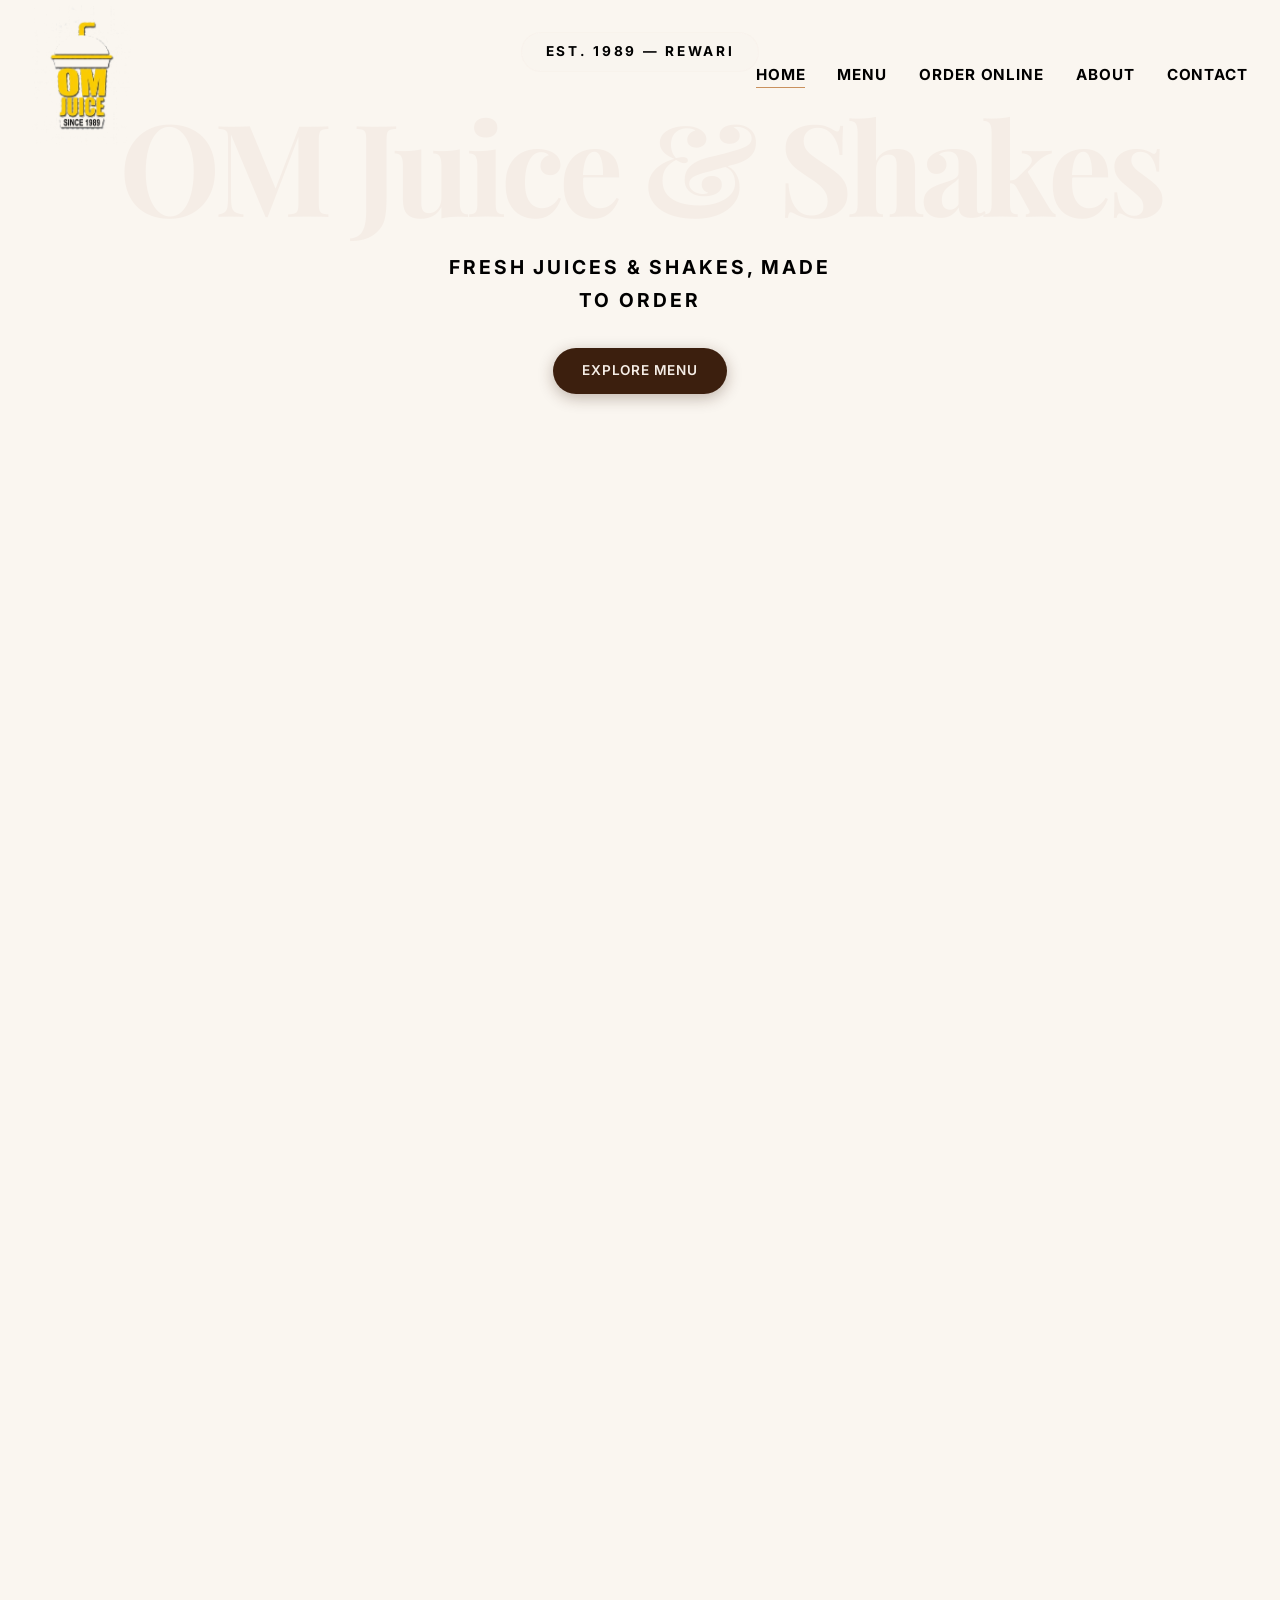
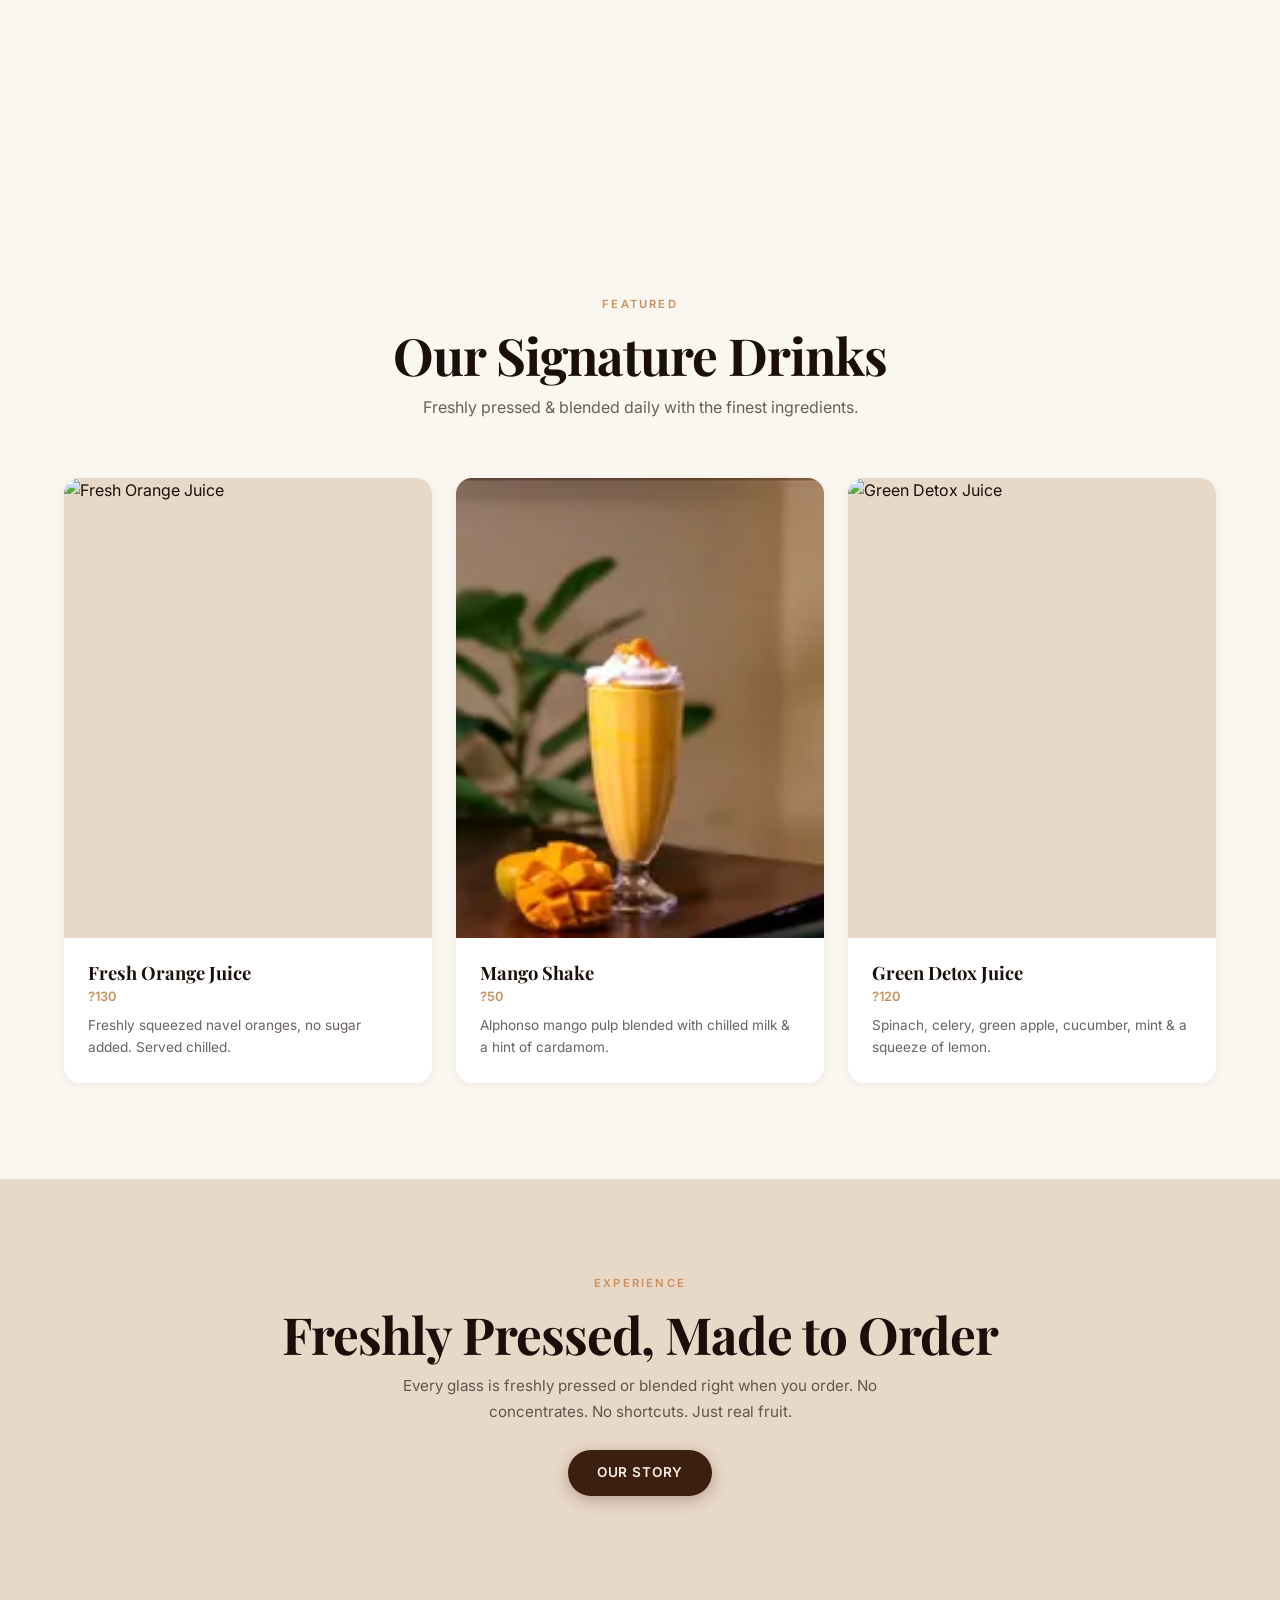
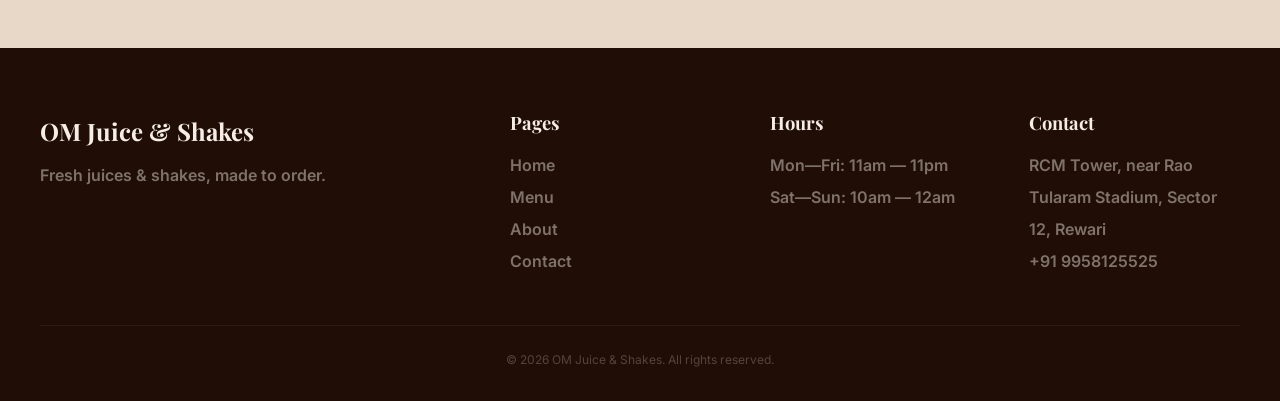
==== index.html @ 825cafa7 "Initial commit" ====
﻿<!DOCTYPE html>
<html lang="en">
<head>
<meta charset="UTF-8">
<meta name="viewport" content="width=device-width, initial-scale=1.0">
<title>OM Juice &amp; Shakes &mdash; Fresh Juices &amp; Shakes</title>
<meta name="description" content="Fresh juices &amp; shakes, made to order in Rewari, Haryana.">
<meta property="og:type" content="website">
<meta property="og:title" content="OM Juice &amp; Shakes &mdash; Fresh Juices &amp; Shakes">
<meta property="og:description" content="Fresh juices &amp; shakes, made to order in Rewari, Haryana.">
<meta property="og:url" content="https://www.omjuiceshakes.com/">
<meta property="og:image" content="https://www.omjuiceshakes.com/assets/images/logo.webp">
<meta name="twitter:card" content="summary_large_image">
<meta name="twitter:title" content="OM Juice &amp; Shakes &mdash; Fresh Juices &amp; Shakes">
<meta name="twitter:description" content="Fresh juices &amp; shakes, made to order in Rewari, Haryana.">
<meta name="twitter:image" content="https://www.omjuiceshakes.com/assets/images/logo.webp">
<link rel="canonical" href="https://www.omjuiceshakes.com/">
<link rel="icon" type="image/svg+xml" href="assets/images/favicon.svg">
<script type="application/ld+json">
{
  "@context": "https://schema.org",
  "@type": "Restaurant",
  "name": "OM Juice & Shakes",
  "image": "https://www.omjuiceshakes.com/assets/images/logo.webp",
  "url": "https://www.omjuiceshakes.com",
  "telephone": "+91-9958125525",
  "servesCuisine": ["Juice", "Shakes", "Pizza", "South Indian", "Chinese", "Fast Food"],
  "priceRange": "\u20B920 - \u20B9130",
  "address": {
    "@type": "PostalAddress",
    "streetAddress": "RCM Tower, near Rao Tularam Stadium, Sector 12",
    "addressLocality": "Rewari",
    "addressRegion": "Haryana",
    "postalCode": "",
    "addressCountry": "IN"
  },
  "openingHoursSpecification": [
    {
      "@type": "OpeningHoursSpecification",
      "dayOfWeek": ["Monday","Tuesday","Wednesday","Thursday","Friday"],
      "opens": "11:00",
      "closes": "23:00"
    },
    {
      "@type": "OpeningHoursSpecification",
      "dayOfWeek": ["Saturday","Sunday"],
      "opens": "10:00",
      "closes": "00:00"
    }
  ],
  "foundingDate": "1989",
  "location": {
    "@type": "Place",
    "geo": {
      "@type": "GeoCoordinates",
      "latitude": 28.1997302,
      "longitude": 76.6375046
    }
  }
}
</script>
<link rel="preconnect" href="https://fonts.googleapis.com">
<link href="https://fonts.googleapis.com/css2?family=Playfair+Display:wght@400;700;900&family=Inter:wght@300;400;500;600;700&display=swap" rel="stylesheet">
<link rel="stylesheet" href="css/style.css">

<script src="https://cdnjs.cloudflare.com/ajax/libs/gsap/3.12.5/gsap.min.js" defer></script>
<script src="https://cdnjs.cloudflare.com/ajax/libs/gsap/3.12.5/ScrollTrigger.min.js" defer></script>
<script src="js/main.js" defer></script>

</head>
<body>

<nav>
  <a href="index.html" class="nav-logo">
    <img src="assets/images/logo.webp" alt="OM Juice &amp; Shakes" class="nav-logo-img">
  </a>
  <button class="nav-toggle" aria-label="Menu"><span></span><span></span><span></span></button>
  <ul class="nav-links">
    <li><a href="index.html" class="active">Home</a></li>
    <li><a href="menu.html">Menu</a></li>
    <li class="nav-dropdown">
      <a href="#">Order Online</a>
      <div class="nav-dropdown-content">
        <a href="http://zoma.to/r/19800068" target="_blank" rel="noopener">Zomato</a>
      </div>
    </li>
    <li><a href="about.html">About</a></li>
    <li><a href="contact.html">Contact</a></li>
  </ul>
</nav>

<section class="hero" id="hero">
  <div class="hero-video-wrap">
    <video class="hero-video hero-video-a" autoplay muted playsinline preload="auto">
      <source src="assets/videos/hero-pour.mp4" type="video/mp4">
      <source src="assets/videos/hero-pour.webm" type="video/webm">
    </video>
    <video class="hero-video hero-video-b" muted playsinline preload="auto">
      <source src="assets/videos/hero-pour.mp4" type="video/mp4">
      <source src="assets/videos/hero-pour.webm" type="video/webm">
    </video>
    <video class="hero-video hero-video-c" muted playsinline preload="auto">
      <source src="assets/videos/hero-snacks.mp4" type="video/mp4">
      <source src="assets/videos/hero-snacks.webm" type="video/webm">
    </video>
    <video class="hero-video hero-video-d" muted playsinline preload="auto">
      <source src="assets/videos/hero-sweets.mp4" type="video/mp4">
      <source src="assets/videos/hero-sweets.webm" type="video/webm">
    </video>
  </div>
  <div class="hero-content" id="heroContent">
    <div class="hero-badge">Est. 1989 &mdash; Rewari</div>
    <h1>OM Juice &amp; Shakes</h1>
    <p>Fresh juices &amp; shakes, made to order</p>
    <a href="menu.html" class="btn btn-primary">Explore Menu</a>
  </div>
</section>

<section class="section">
  <div class="section-header fade-in">
    <div class="section-tag">Featured</div>
    <h2>Our Signature Drinks</h2>
    <p style="max-width:480px;margin:0.6rem auto 0">Freshly pressed &amp; blended daily with the finest ingredients.</p>
  </div>
  <div class="featured-grid">
    <div class="shake-card fade-in fade-in-delay-1">
      <div class="shake-card-media">
        <img src="https://images.pexels.com/photos/96974/pexels-photo-96974.jpeg?auto=compress&cs=tinysrgb&w=600" alt="Fresh Orange Juice" loading="lazy">
      </div>
      <div class="shake-card-body">
        <h3>Fresh Orange Juice</h3>
        <div class="price">?130</div>
        <p>Freshly squeezed navel oranges, no sugar added. Served chilled.</p>
      </div>
    </div>
    <div class="shake-card fade-in fade-in-delay-2">
      <div class="shake-card-media">
        <img src="assets/images/mango-shake.webp" alt="Mango Shake" loading="lazy">
      </div>
      <div class="shake-card-body">
        <h3>Mango Shake</h3>
        <div class="price">?50</div>
        <p>Alphonso mango pulp blended with chilled milk &amp; a hint of cardamom.</p>
      </div>
    </div>
    <div class="shake-card fade-in fade-in-delay-3">
      <div class="shake-card-media">
        <img src="https://images.pexels.com/photos/775031/pexels-photo-775031.jpeg?auto=compress&cs=tinysrgb&w=600" alt="Green Detox Juice" loading="lazy">
      </div>
      <div class="shake-card-body">
        <h3>Green Detox Juice</h3>
        <div class="price">?120</div>
        <p>Spinach, celery, green apple, cucumber, mint &amp; a squeeze of lemon.</p>
      </div>
    </div>
  </div>
</section>

<section class="section" style="background:var(--cream-300);">
  <div class="section-header fade-in">
    <div class="section-tag">Experience</div>
    <h2>Freshly Pressed, Made to Order</h2>
    <p style="max-width:520px;margin:0.6rem auto 0;font-size:0.95rem;line-height:1.7">Every glass is freshly pressed or blended right when you order. No concentrates. No shortcuts. Just real fruit.</p>
    <br>
    <a href="about.html" class="btn btn-primary">Our Story</a>
  </div>
</section>

<footer>
  <div class="footer-grid">
    <div>
      <div class="footer-brand">OM Juice &amp; Shakes</div>
      <p>Fresh juices &amp; shakes, made to order.</p>
    </div>
    <div>
      <h4>Pages</h4>
      <a href="index.html">Home</a><br>
      <a href="menu.html">Menu</a><br>
      <a href="about.html">About</a><br>
      <a href="contact.html">Contact</a>
    </div>
    <div>
      <h4>Hours</h4>
      <p>Mon&mdash;Fri: 11am &mdash; 11pm</p>
      <p>Sat&mdash;Sun: 10am &mdash; 12am</p>
    </div>
    <div>
      <h4>Contact</h4>
      <p>RCM Tower, near Rao Tularam Stadium, Sector 12, Rewari</p>
       <p>+91 9958125525</p>
    </div>
  </div>
  <div class="footer-bottom">&copy; 2026 OM Juice &amp; Shakes. All rights reserved.</div>
</footer>

</body>
</html>
---- css/style.css ----
/* ============================================
   SHAKE LAB — Design System
   ============================================ */

/* ---- Reset & Base ---- */
*, *::before, *::after {
  margin: 0; padding: 0; box-sizing: border-box;
}
html {
  -webkit-font-smoothing: antialiased;
}
body {
  font-family: 'Inter', -apple-system, BlinkMacSystemFont, sans-serif;
  background: #faf6f0;
  color: #1a0f0a;
  overflow-x: hidden;
  line-height: 1.6;
}
img { max-width: 100%; display: block; }
a { color: inherit; text-decoration: none; }
ul { list-style: none; }

/* ---- Design Tokens ---- */
:root {
  --brown-900: #1f0d06;
  --brown-800: #3c1f0e;
  --brown-700: #5c2e1b;
  --brown-600: #7a4223;
  --brown-500: #9c5a33;
  --cream-100: #faf6f0;
  --cream-200: #f5ede6;
  --cream-300: #e8d8c8;
  --pink-400: #e8736f;
  --pink-500: #d4555a;
  --gold-400: #c9915e;
  --gold-500: #b07848;
  --text: #1a0f0a;
  --text-light: rgba(26,15,10,0.65);
  --text-muted: rgba(26,15,10,0.35);
  --white: #ffffff;
  --shadow-sm: 0 2px 8px rgba(26,15,10,0.06);
  --shadow-md: 0 8px 30px rgba(26,15,10,0.1);
  --shadow-lg: 0 20px 60px rgba(26,15,10,0.15);
  --radius-sm: 8px;
  --radius-md: 16px;
  --radius-lg: 24px;
  --font-display: 'Playfair Display', Georgia, serif;
  --font-body: 'Inter', -apple-system, sans-serif;
  --max-width: 1200px;
  --nav-height: 150px;
}

/* ---- Typography ---- */
h1, h2, h3, h4 {
  font-family: var(--font-display);
  font-weight: 700;
  line-height: 1.15;
  color: var(--text);
}
h1 { font-size: clamp(2.8rem, 6vw, 5rem); letter-spacing: -0.03em; }
h2 { font-size: clamp(2rem, 4vw, 3.2rem); letter-spacing: -0.02em; }
h3 { font-size: clamp(1.3rem, 2.5vw, 1.8rem); }
h4 { font-size: 1.2rem; }
p { font-size: 1rem; line-height: 1.7; color: var(--text-light); }
.section-tag {
  font-family: var(--font-body);
  font-size: 0.7rem;
  font-weight: 600;
  letter-spacing: 0.2em;
  text-transform: uppercase;
  color: var(--gold-400);
  margin-bottom: 0.75rem;
}

/* ---- Container ---- */
.container {
  width: 100%;
  max-width: var(--max-width);
  margin: 0 auto;
  padding: 0 1.5rem;
}

/* ---- Nav ---- */
nav {
  position: fixed;
  top: 0; left: 0; right: 0;
  height: var(--nav-height);
  display: flex;
  align-items: center;
  justify-content: space-between;
  padding: 0 2rem;
  z-index: 1000;
  transition: background 0.4s, box-shadow 0.4s;
}
nav.scrolled {
  background: rgba(250,246,240,0.92);
  backdrop-filter: blur(16px);
  -webkit-backdrop-filter: blur(16px);
  box-shadow: var(--shadow-sm);
}
nav.dark {
  color: var(--cream-200);
}
nav.dark .nav-logo-img {
  filter: none;
}
nav.dark .nav-links a {
  color: #000;
  font-size: 0.95rem;
  font-weight: 700;
  opacity: 1;
}
nav.scrolled {
  color: var(--text);
}
.nav-logo-img {
  height: 140px;
  width: auto;
  display: block;
}
@media (max-width: 767px) {
  .nav-logo-img { height: 80px; }
  nav { height: 80px; }
}
.nav-logo {
  font-family: var(--font-display);
  font-size: 1.4rem;
  font-weight: 700;
  letter-spacing: 0.08em;
}
.nav-links {
  display: flex;
  gap: 2rem;
  align-items: center;
}
.nav-links a {
  font-size: 0.8rem;
  font-weight: 500;
  letter-spacing: 0.06em;
  text-transform: uppercase;
  opacity: 0.7;
  transition: opacity 0.3s;
  position: relative;
}
.nav-links a::after {
  content: '';
  position: absolute;
  bottom: -4px; left: 0;
  width: 0; height: 1.5px;
  background: var(--gold-400);
  transition: width 0.3s;
}
.nav-links a:hover { opacity: 1; }
.nav-links a:hover::after { width: 100%; }
.nav-links a.active { opacity: 1; }
.nav-links a.active::after { width: 100%; }

.nav-dropdown { position: relative; }
.nav-dropdown-content {
  position: absolute;
  top: 100%;
  left: 50%;
  transform: translateX(-50%);
  background: #fff;
  min-width: 160px;
  border-radius: 12px;
  box-shadow: 0 8px 32px rgba(0,0,0,0.12);
  padding: 8px;
  opacity: 0;
  pointer-events: none;
  transition: opacity 0.25s;
  margin-top: 8px;
}
.nav-dropdown:hover .nav-dropdown-content,
.nav-dropdown-content.open {
  opacity: 1;
  pointer-events: auto;
}
.nav-dropdown-content a {
  display: flex;
  align-items: center;
  gap: 8px;
  padding: 10px 14px;
  border-radius: 8px;
  opacity: 0.8;
}
.nav-dropdown-content a:hover {
  opacity: 1;
  background: rgba(201,145,94,0.08);
}
.nav-dropdown-content a::after { display: none; }

.nav-toggle {
  display: none;
  background: none; border: none;
  width: 28px; height: 20px;
  position: relative;
  cursor: pointer;
  z-index: 1001;
}
@media (max-width: 767px) {
  .nav-toggle { z-index: 1002; }
}
.nav-toggle span {
  position: absolute;
  left: 0;
  width: 100%;
  height: 2px;
  background: currentColor;
  border-radius: 2px;
  transition: transform 0.3s, opacity 0.3s;
}
.nav-toggle span:nth-child(1) { top: 0; }
.nav-toggle span:nth-child(2) { top: 9px; }
.nav-toggle span:nth-child(3) { top: 18px; }
.nav-toggle.open span:nth-child(1) { transform: translateY(9px) rotate(45deg); }
.nav-toggle.open span:nth-child(2) { opacity: 0; }
.nav-toggle.open span:nth-child(3) { transform: translateY(-9px) rotate(-45deg); }

/* ---- Buttons ---- */
.btn {
  display: inline-flex;
  align-items: center;
  gap: 0.5rem;
  padding: 0.75rem 1.8rem;
  font-family: var(--font-body);
  font-size: 0.85rem;
  font-weight: 600;
  letter-spacing: 0.06em;
  text-transform: uppercase;
  border-radius: 50px;
  border: none;
  cursor: pointer;
  transition: transform 0.3s, box-shadow 0.3s;
}
.btn:hover { transform: translateY(-2px); }
.btn-primary {
  background: var(--brown-800);
  color: var(--cream-200);
  box-shadow: 0 4px 15px rgba(60,31,14,0.3);
}
.btn-primary:hover { box-shadow: 0 6px 25px rgba(60,31,14,0.4); }
.btn-outline {
  background: transparent;
  color: var(--cream-200);
  border: 1.5px solid rgba(245,237,230,0.3);
}
.btn-outline:hover {
  border-color: var(--cream-200);
  background: rgba(245,237,230,0.05);
}

/* ---- Section Spacing ---- */
.section {
  padding: 6rem 1.5rem;
}
.section-header {
  text-align: center;
  margin-bottom: 3.5rem;
}

/* ---- Footer ---- */
footer {
  background: var(--brown-900);
  color: rgba(245,237,230,0.5);
  padding: 4rem 2rem 2rem;
}


.footer-grid {
  max-width: var(--max-width);
  margin: 0 auto;
  display: grid;
  grid-template-columns: 2fr 1fr 1fr 1fr;
  gap: 3rem;
}
footer h4 {
  color: var(--cream-200);
  font-size: 1.15rem;
  font-weight: 700;
  margin-bottom: 1rem;
}
footer p, footer a {
  font-size: 1rem;
  font-weight: 600;
  color: rgba(245,237,230,0.45);
  line-height: 2;
  transition: color 0.3s;
}
footer a:hover { color: var(--cream-200); }
.footer-brand {
  font-family: var(--font-display);
  font-size: 1.5rem;
  font-weight: 700;
  color: var(--cream-200);
  margin-bottom: 0.5rem;
}
.footer-bottom {
  max-width: var(--max-width);
  margin: 3rem auto 0;
  padding-top: 1.5rem;
  border-top: 1px solid rgba(245,237,230,0.06);
  font-size: 0.75rem;
  color: rgba(245,237,230,0.25);
  text-align: center;
}

/* ---- Page Hero ---- */
.page-hero {
  padding: 10rem 1.5rem 4rem;
  background: var(--brown-900);
  color: var(--cream-200);
  text-align: center;
}
.page-hero h1 {
  color: var(--cream-200);
  margin-bottom: 0.5rem;
}
.page-hero p {
  color: rgba(245,237,230,0.5);
  font-size: 1.05rem;
}
@media (max-width: 767px) {
  .page-hero { padding: 7rem 1.2rem 3rem; }
  .page-hero h1 { font-size: clamp(1.8rem, 8vw, 2.5rem); }
}

/* ---- Mobile menu overlay ---- */
@media (max-width: 767px) {
  .nav-links { display: none; }
  nav.menu-open .nav-links { display: flex; }
  .nav-toggle { display: block; }

  nav.menu-open {
    position: fixed;
    inset: 0;
    height: auto;
    flex-direction: column;
    justify-content: flex-start;
    background: rgba(250,246,240,0.98);
    backdrop-filter: blur(20px);
    -webkit-backdrop-filter: blur(20px);
    padding: 1rem;
    z-index: 1000;
  }
  nav.menu-open .nav-logo {
    align-self: flex-start;
  }
  nav.menu-open .nav-toggle {
    position: fixed;
    top: 1.2rem;
    right: 1rem;
    z-index: 1002;
  }
  nav.menu-open .nav-links {
    display: flex;
    flex-direction: column;
    justify-content: center;
    align-items: center;
    gap: 2rem;
    flex: 1;
    padding-bottom: 4rem;
    opacity: 1;
    pointer-events: auto;
    position: static;
    width: 100%;
    z-index: auto;
  }
  nav.menu-open .nav-links li {
    width: 100%;
    text-align: center;
    list-style: none;
  }
  nav.menu-open .nav-links a {
    font-size: 1.4rem;
    font-weight: 600;
    color: var(--text);
    opacity: 1;
  }
  nav.menu-open .nav-links a::after { display: none; }
  nav.menu-open .nav-dropdown {
    width: 100%;
    text-align: center;
  }
  nav.menu-open .nav-dropdown > a { display: inline-block; }
  nav.menu-open .nav-dropdown-content {
    position: static;
    transform: none;
    box-shadow: none;
    background: transparent;
    padding: 0;
    opacity: 1;
    pointer-events: auto;
    margin-top: 0;
    text-align: center;
  }
  nav.menu-open .nav-dropdown-content a {
    font-size: 1rem;
    justify-content: center;
    padding: 8px;
    color: var(--text);
    opacity: 1;
  }

  .footer-grid {
    grid-template-columns: 1fr 1fr;
    gap: 2rem;
  }

  .btn { width: 100%; text-align: center; padding: 14px; }
  nav:not(.menu-open) { padding: 0 1rem; }
}

/* ---- Hero ---- */
.hero {
  position: relative;
  min-height: 200vh;
  overflow: hidden;
  color: var(--cream-200);
}
@media (max-width: 767px) {
  .hero { min-height: 100vh; }
}
.hero-video-wrap { position: fixed; inset: 0; z-index: -1; }
.hero-video { position: absolute; inset: 0; width: 100%; height: 100%; object-fit: cover; transition: opacity 1s ease; }
.hero-video-b { opacity: 0; }
.hero-video-c, .hero-video-d { opacity: 0; }
.hero-content {
  position: relative;
  z-index: 2;
  height: 100%;
  display: flex;
  flex-direction: column;
  align-items: center;
  justify-content: center;
  text-align: center;
  padding: 2rem;
  will-change: transform, opacity;
}
.hero-content h1 {
  color: var(--cream-200);
  font-size: clamp(3.5rem, 10vw, 8rem);
  letter-spacing: -0.04em;
}
.hero-content p {
  color: #000;
  font-size: clamp(1rem, 1.6vw, 1.2rem);
  max-width: 420px;
  margin: 0.8rem 0 2rem;
  letter-spacing: 0.15em;
  text-transform: uppercase;
  font-weight: 700;
}
.hero-badge {
  display: inline-block;
  font-size: 0.85rem;
  letter-spacing: 0.2em;
  text-transform: uppercase;
  font-weight: 700;
  padding: 0.5rem 1.5rem;
  border: 1.5px solid rgba(245,237,230,0.35);
  border-radius: 100px;
  color: #000;
  margin-bottom: 1.2rem;
  backdrop-filter: blur(12px);
  background: rgba(245,237,230,0.1);
}

/* ---- Featured Shakes (Home) ---- */
.featured-grid {
  display: grid;
  grid-template-columns: repeat(3, 1fr);
  gap: 1.5rem;
  max-width: var(--max-width);
  margin: 0 auto;
  padding: 0 1.5rem;
}
.shake-card {
  border-radius: var(--radius-md);
  overflow: hidden;
  background: var(--white);
  box-shadow: var(--shadow-sm);
  transition: transform 0.5s cubic-bezier(0.22,1,0.36,1), box-shadow 0.5s;
}
.shake-card:hover {
  transform: translateY(-6px);
  box-shadow: var(--shadow-md);
}
.shake-card-media {
  position: relative;
  width: 100%;
  aspect-ratio: 4 / 5;
  overflow: hidden;
  background: var(--cream-300);
}
.shake-card-media img,
.shake-card-media video {
  width: 100%;
  height: 100%;
  object-fit: cover;
  will-change: transform;
}
.shake-card-body {
  padding: 1.5rem;
}
.shake-card-body h3 {
  font-size: 1.15rem;
  margin-bottom: 0.25rem;
}
.shake-card-body .price {
  font-size: 0.8rem;
  font-weight: 600;
  color: var(--gold-400);
  margin-bottom: 0.5rem;
}
.shake-card-body p {
  font-size: 0.85rem;
  color: var(--text-light);
  line-height: 1.6;
}

/* ---- Menu Section Heading ---- */
.menu-section-heading {
  grid-column: 1 / -1;
  font-family: var(--font-display);
  font-size: 1.4rem;
  font-weight: 700;
  color: var(--brown-700);
  padding: 1.5rem 0 0.5rem;
  border-bottom: 2px solid var(--cream-300);
  margin-bottom: 0.5rem;
}
.menu-section-heading:first-child {
  padding-top: 0;
}

/* ---- Menu Page ---- */
.menu-tabs {
  display: flex;
  justify-content: center;
  gap: 0.75rem;
  margin-bottom: 3rem;
  flex-wrap: wrap;
}
.menu-tab {
  padding: 0.6rem 1.5rem;
  font-size: 0.8rem;
  font-weight: 500;
  letter-spacing: 0.06em;
  text-transform: uppercase;
  background: transparent;
  border: 1.5px solid rgba(26,15,10,0.1);
  border-radius: 50px;
  cursor: pointer;
  transition: all 0.3s;
  color: var(--text-light);
}
.menu-tab:hover { border-color: var(--gold-400); color: var(--text); }
.menu-tab.active {
  background: var(--brown-800);
  border-color: var(--brown-800);
  color: var(--cream-200);
}
.menu-grid {
  display: grid;
  grid-template-columns: repeat(auto-fill, minmax(320px, 1fr));
  gap: 1.5rem;
  max-width: var(--max-width);
  margin: 0 auto;
  padding: 0 1.5rem;
}
.menu-item {
  display: flex;
  gap: 1.2rem;
  align-items: flex-start;
  padding: 1.2rem;
  background: var(--white);
  border-radius: var(--radius-sm);
  box-shadow: var(--shadow-sm);
  transition: transform 0.3s, box-shadow 0.3s;
}
.menu-item:hover {
  transform: translateY(-2px);
  box-shadow: var(--shadow-md);
}
.menu-item-img {
  width: 90px;
  height: 90px;
  border-radius: var(--radius-sm);
  object-fit: cover;
  flex-shrink: 0;
  background: var(--cream-300);
}
.menu-item-info h3 {
  font-size: 1rem;
  margin-bottom: 0.15rem;
}
.menu-item-info .price {
  font-size: 0.85rem;
  font-weight: 600;
  color: var(--gold-400);
  margin-bottom: 0.3rem;
}
.menu-item-info p {
  font-size: 0.8rem;
  color: var(--text-light);
  line-height: 1.5;
}

/* ---- About Page ---- */
.about-story {
  display: grid;
  grid-template-columns: 1fr 1fr;
  gap: 4rem;
  align-items: center;
  max-width: var(--max-width);
  margin: 0 auto;
  padding: 0 1.5rem;
}
.about-story-img {
  border-radius: var(--radius-md);
  width: 100%;
  aspect-ratio: 4/5;
  object-fit: cover;
  background: var(--cream-300);
}
.about-story-text h2 {
  margin-bottom: 1.5rem;
}
.about-story-text p {
  margin-bottom: 1rem;
}
.values-grid {
  display: grid;
  grid-template-columns: repeat(3, 1fr);
  gap: 2rem;
  max-width: var(--max-width);
  margin: 0 auto;
  padding: 0 1.5rem;
}
.value-card {
  text-align: center;
  padding: 2.5rem 1.5rem;
  border-radius: var(--radius-md);
  background: var(--white);
  box-shadow: var(--shadow-sm);
}
.value-card .icon {
  font-size: 2.5rem;
  margin-bottom: 1rem;
  display: block;
}
.value-card h3 {
  font-size: 1.1rem;
  margin-bottom: 0.5rem;
}
.value-card p {
  font-size: 0.85rem;
  line-height: 1.6;
}

/* ---- Contact Page ---- */
.contact-info-grid {
  display: grid;
  grid-template-columns: repeat(3, 1fr);
  gap: 1.5rem;
  max-width: var(--max-width);
  margin: 0 auto 3rem;
  padding: 0 1.5rem;
}
.contact-info-card {
  text-align: center;
  padding: 2rem;
  border-radius: var(--radius-md);
  background: var(--white);
  box-shadow: var(--shadow-sm);
}
.contact-info-card .icon {
  font-size: 1.8rem;
  margin-bottom: 0.8rem;
  display: block;
}
.contact-info-card h3 {
  font-size: 0.9rem;
  margin-bottom: 0.4rem;
}
.contact-info-card p {
  font-size: 0.85rem;
  line-height: 1.6;
}
.contact-map {
  max-width: var(--max-width);
  margin: 0 auto 3rem;
  padding: 0 1.5rem;
}
.contact-map iframe {
  width: 100%;
  height: 350px;
  border-radius: var(--radius-md);
  border: none;
}
.contact-form-wrap {
  max-width: 600px;
  margin: 0 auto;
  padding: 0 1.5rem;
}
.contact-form {
  display: grid;
  gap: 1rem;
}
.form-group {
  display: flex;
  flex-direction: column;
  gap: 0.4rem;
}
.form-group label {
  font-size: 0.8rem;
  font-weight: 500;
  color: var(--text);
}
.form-group input,
.form-group textarea,
.form-group select {
  padding: 0.75rem 1rem;
  font-family: var(--font-body);
  font-size: 0.9rem;
  border: 1.5px solid rgba(26,15,10,0.1);
  border-radius: var(--radius-sm);
  background: var(--white);
  transition: border-color 0.3s;
  outline: none;
}
.form-group input:focus,
.form-group textarea:focus {
  border-color: var(--gold-400);
}
.form-group textarea {
  min-height: 120px;
  resize: vertical;
}
.form-row {
  display: grid;
  grid-template-columns: 1fr 1fr;
  gap: 1rem;
}

/* ---- Responsive ---- */
@media (max-width: 767px) {
  section, .section { padding: 3rem 1rem; }
  .section-header { margin-bottom: 2rem; }
  .featured-grid { grid-template-columns: 1fr; gap: 1rem; }
  .shake-card-media { aspect-ratio: 4 / 3; }
  .about-story { grid-template-columns: 1fr; gap: 2rem; }
  .values-grid { grid-template-columns: 1fr; gap: 1rem; }
  .contact-info-grid { grid-template-columns: 1fr; gap: 1rem; }
  .form-row { grid-template-columns: 1fr; }
  .menu-grid { grid-template-columns: 1fr; gap: 1rem; padding: 0 1rem; }
  .menu-item { padding: 1rem; }
  .menu-item-img { width: 70px; height: 70px; }
  .hero-content h1 { font-size: clamp(2rem, 12vw, 3rem); }
  .hero-content p { font-size: 0.8rem; }
  .menu-tabs { gap: 0.5rem; }
  .menu-tab { padding: 0.4rem 1rem; font-size: 0.7rem; }
  .footer-grid { grid-template-columns: 1fr 1fr; gap: 1.5rem; }
}
@media (max-width: 480px) {
  .footer-grid { grid-template-columns: 1fr; }
  .menu-tabs { justify-content: flex-start; }
}

/* ---- Page wrapper for content push ---- */
.page-content {
  position: relative;
  z-index: 1;
}

/* ---- Animation helpers ---- */
.fade-in {
  opacity: 0;
  transform: translateY(30px);
  transition: opacity 0.8s ease, transform 0.8s ease;
}
.fade-in.visible {
  opacity: 1;
  transform: translateY(0);
}
.fade-in-delay-1 { transition-delay: 0.1s; }
.fade-in-delay-2 { transition-delay: 0.2s; }
.fade-in-delay-3 { transition-delay: 0.3s; }
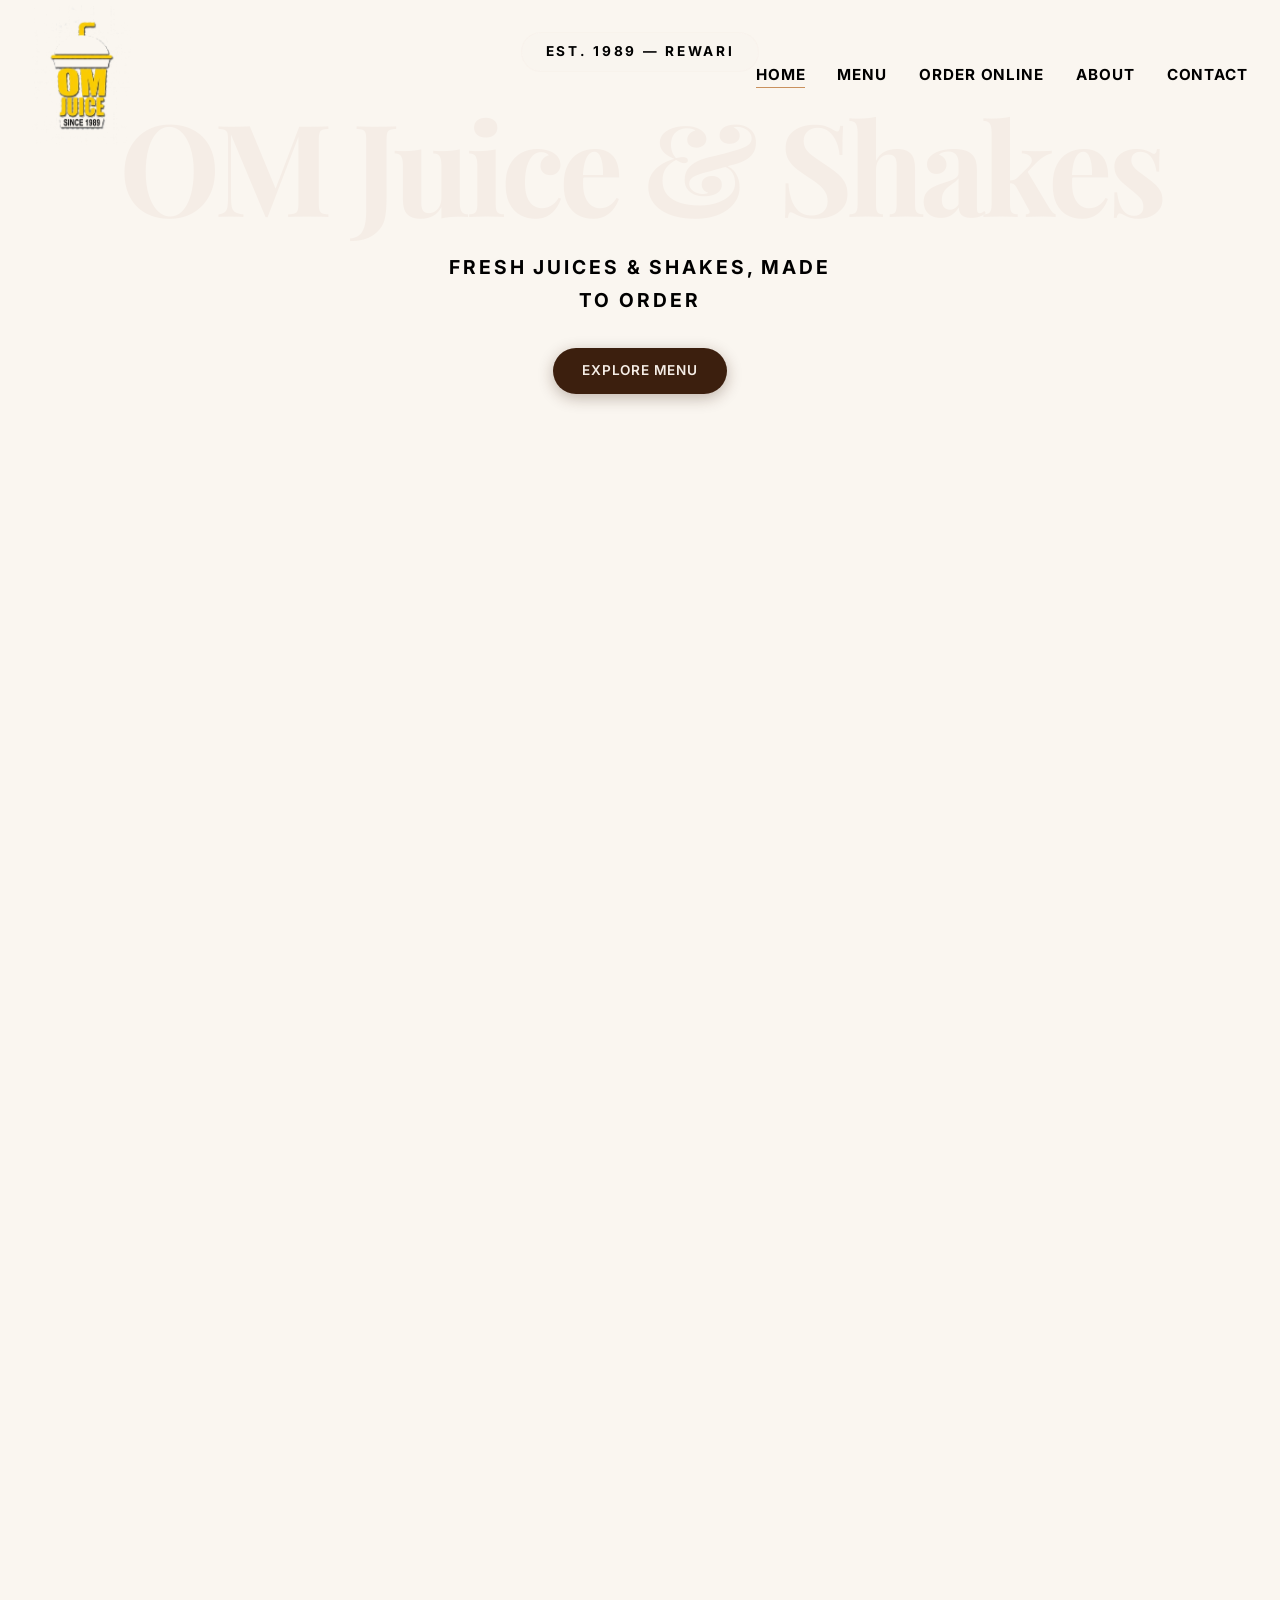
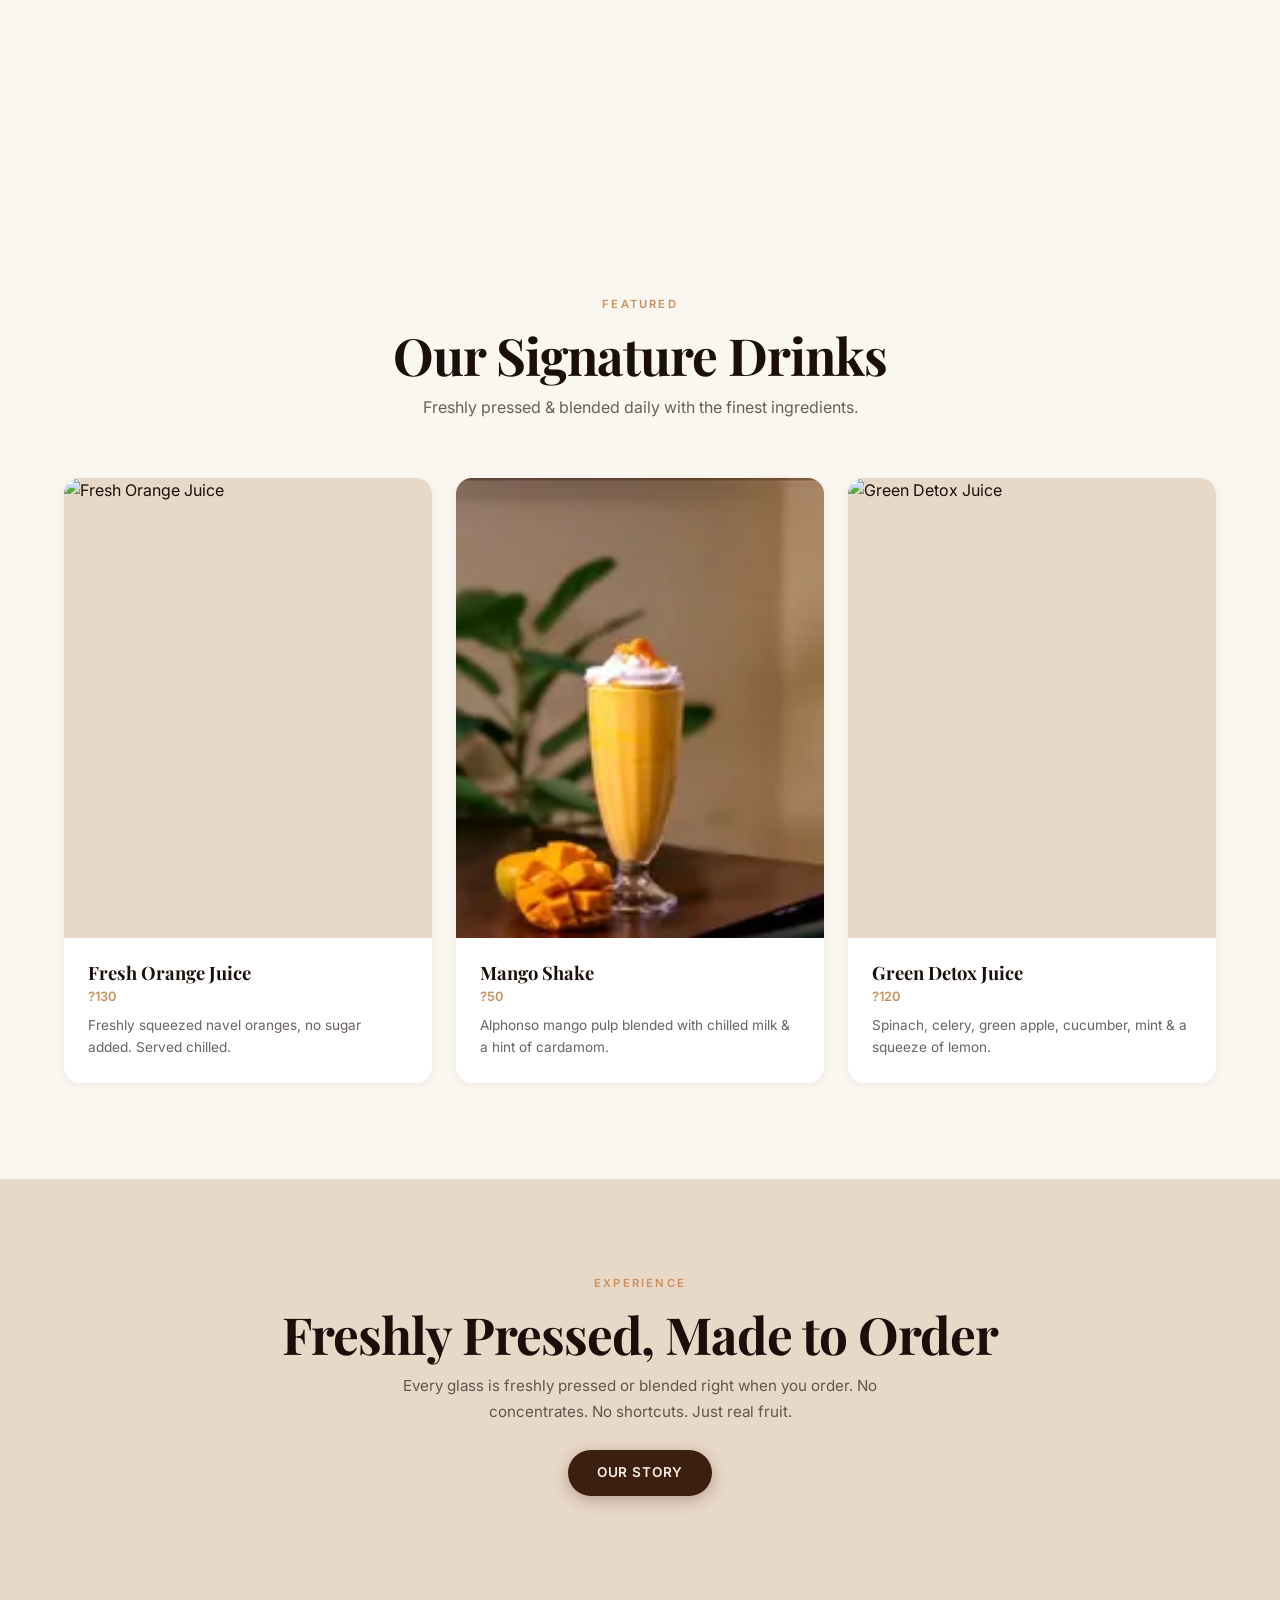
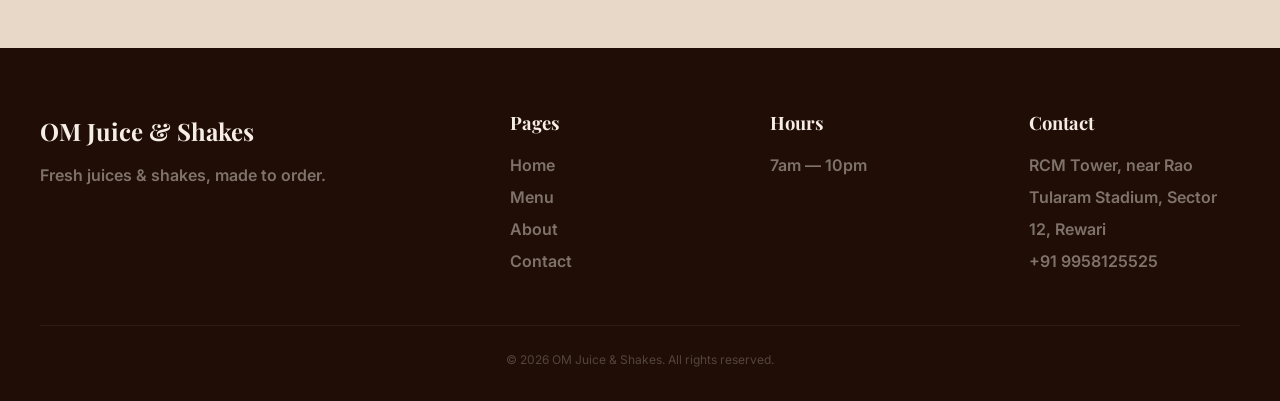
==== commit 1b8e76c9: "Update hours to 7am-10pm daily" ====
--- a/index.html
+++ b/index.html
@@ -3,60 +3,41 @@
 <head>
 <meta charset="UTF-8">
 <meta name="viewport" content="width=device-width, initial-scale=1.0">
-<title>OM Juice &amp; Shakes &mdash; Fresh Juices &amp; Shakes</title>
-<meta name="description" content="Fresh juices &amp; shakes, made to order in Rewari, Haryana.">
-<meta property="og:type" content="website">
-<meta property="og:title" content="OM Juice &amp; Shakes &mdash; Fresh Juices &amp; Shakes">
-<meta property="og:description" content="Fresh juices &amp; shakes, made to order in Rewari, Haryana.">
-<meta property="og:url" content="https://www.omjuiceshakes.com/">
-<meta property="og:image" content="https://www.omjuiceshakes.com/assets/images/logo.webp">
-<meta name="twitter:card" content="summary_large_image">
-<meta name="twitter:title" content="OM Juice &amp; Shakes &mdash; Fresh Juices &amp; Shakes">
-<meta name="twitter:description" content="Fresh juices &amp; shakes, made to order in Rewari, Haryana.">
-<meta name="twitter:image" content="https://www.omjuiceshakes.com/assets/images/logo.webp">
-<link rel="canonical" href="https://www.omjuiceshakes.com/">
-<link rel="icon" type="image/svg+xml" href="assets/images/favicon.svg">
+<title>OM Juice & Shakes | Best Shakes in Rewari, Haryana</title>
+<meta name="description" content="OM Juice & Shakes — Rewari's best shakes, fresh juices & snacks. Oreo shake, chocolate shake, strawberry shake & more. RCM Tower, Sector 12, Rewari. Since 1989.">
+<meta name="keywords" content="shake Rewari, best shake Rewari, oreo shake Rewari, chocolate shake Rewari, strawberry shake Rewari, OM Juice Shakes, juice shop Rewari, fresh juice Rewari, snacks Rewari, shake shop Rewari Haryana, om juice, om juice rewari, omjuice rewari, omjuice">
+<meta name="google-site-verification" content="NKhmA8gnTK4EXORE-As19VlkubapRHj9fxgiX6FkZxw" />
+<link rel="canonical" href="https://omjuice.in/">
+<meta property="og:title" content="OM Juice & Shakes | Best Shakes in Rewari">
+<meta property="og:description" content="Fresh shakes, juices & snacks made to order. Rewari's favourite shake bar since 1989.">
+<meta property="og:url" content="https://omjuice.in/">
+<meta property="og:type" content="restaurant">
+<meta property="og:image" content="https://omjuice.in/assets/images/og-image.webp">
 <script type="application/ld+json">
 {
   "@context": "https://schema.org",
-  "@type": "Restaurant",
+  "@type": "FoodEstablishment",
   "name": "OM Juice & Shakes",
-  "image": "https://www.omjuiceshakes.com/assets/images/logo.webp",
-  "url": "https://www.omjuiceshakes.com",
-  "telephone": "+91-9958125525",
-  "servesCuisine": ["Juice", "Shakes", "Pizza", "South Indian", "Chinese", "Fast Food"],
-  "priceRange": "\u20B920 - \u20B9130",
+  "url": "https://omjuice.in",
+  "description": "Rewari's best shakes, fresh juices and snacks. Since 1989.",
   "address": {
     "@type": "PostalAddress",
-    "streetAddress": "RCM Tower, near Rao Tularam Stadium, Sector 12",
+    "streetAddress": "Ground Floor, RCM Tower, near Rao Tularam Stadium, Sector 12",
     "addressLocality": "Rewari",
     "addressRegion": "Haryana",
-    "postalCode": "",
+    "postalCode": "123401",
     "addressCountry": "IN"
   },
-  "openingHoursSpecification": [
-    {
-      "@type": "OpeningHoursSpecification",
-      "dayOfWeek": ["Monday","Tuesday","Wednesday","Thursday","Friday"],
-      "opens": "11:00",
-      "closes": "23:00"
-    },
-    {
-      "@type": "OpeningHoursSpecification",
-      "dayOfWeek": ["Saturday","Sunday"],
-      "opens": "10:00",
-      "closes": "00:00"
-    }
-  ],
-  "foundingDate": "1989",
-  "location": {
-    "@type": "Place",
-    "geo": {
-      "@type": "GeoCoordinates",
-      "latitude": 28.1997302,
-      "longitude": 76.6375046
-    }
-  }
+  "geo": {
+    "@type": "GeoCoordinates",
+    "latitude": 28.1997302,
+    "longitude": 76.6375046
+  },
+  "telephone": "+91-XXXXXXXXXX",
+  "servesCuisine": ["Shakes", "Oreo Shake", "Fresh Juices", "Snacks"],
+  "priceRange": "₹",
+  "openingHours": "Mo-Su 07:00-22:00",
+  "foundingDate": "1989"
 }
 </script>
 <link rel="preconnect" href="https://fonts.googleapis.com">
@@ -181,8 +162,7 @@
     </div>
     <div>
       <h4>Hours</h4>
-      <p>Mon&mdash;Fri: 11am &mdash; 11pm</p>
-      <p>Sat&mdash;Sun: 10am &mdash; 12am</p>
+      <p>7am &mdash; 10pm</p>
     </div>
     <div>
       <h4>Contact</h4>
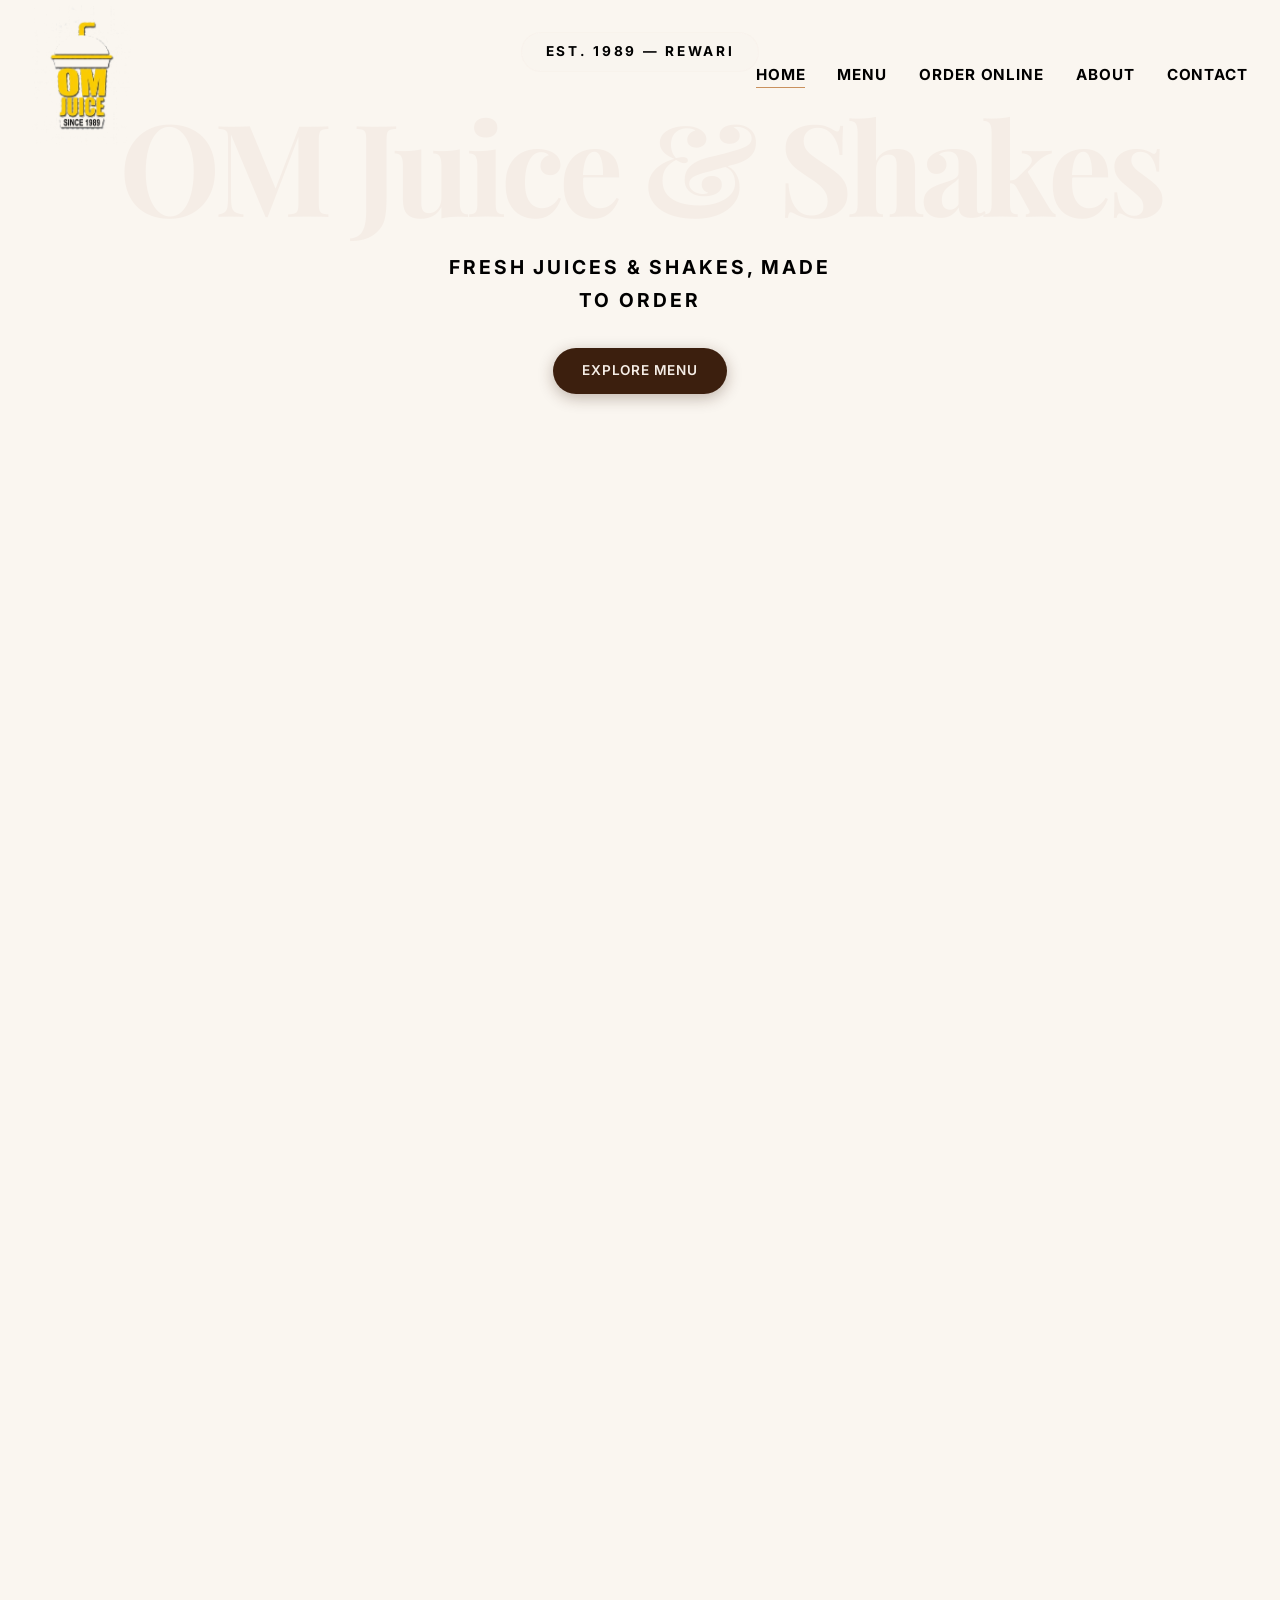
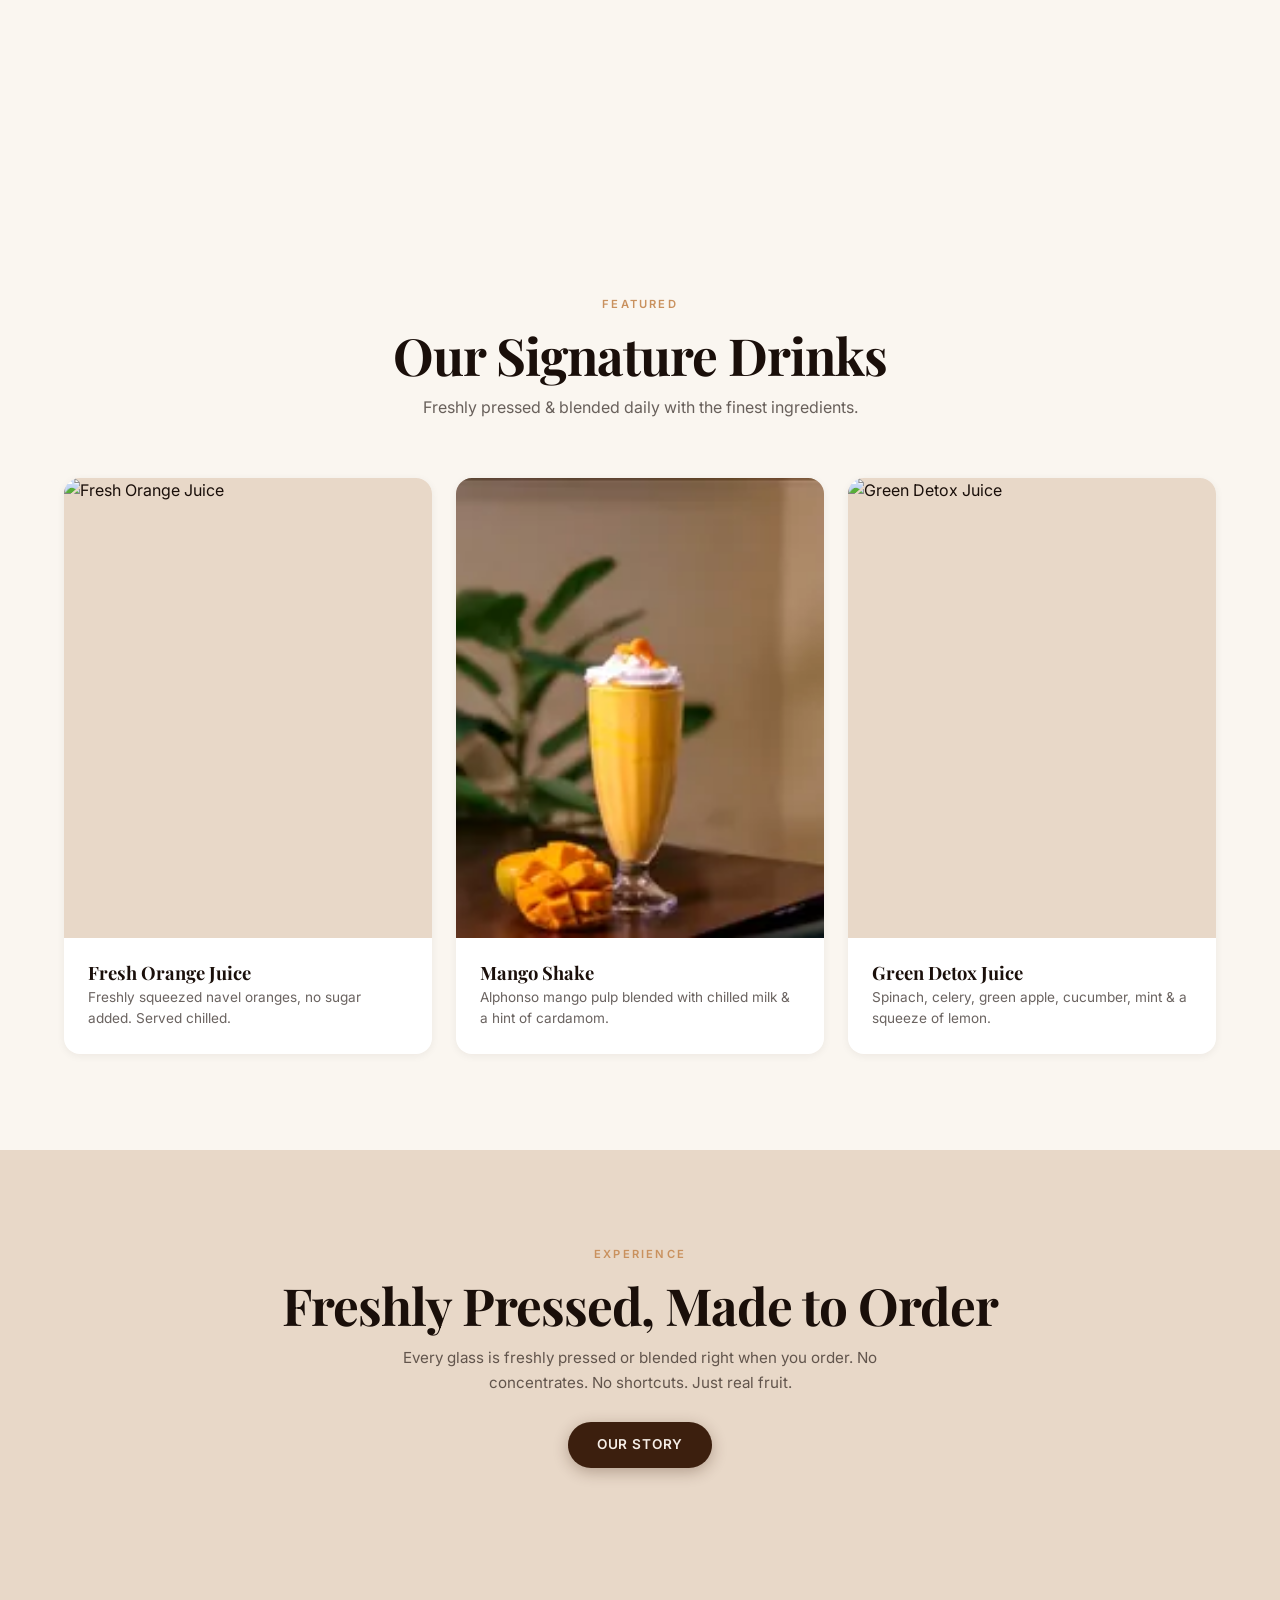
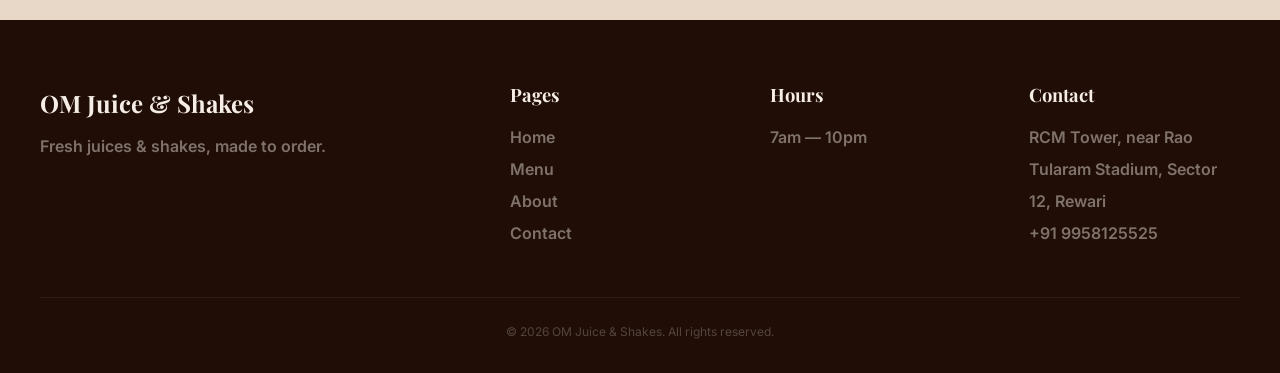
==== commit 2c02a89f: "Remove prices from menu items" ====
--- a/index.html
+++ b/index.html
@@ -110,7 +110,6 @@
       </div>
       <div class="shake-card-body">
         <h3>Fresh Orange Juice</h3>
-        <div class="price">?130</div>
         <p>Freshly squeezed navel oranges, no sugar added. Served chilled.</p>
       </div>
     </div>
@@ -120,7 +119,6 @@
       </div>
       <div class="shake-card-body">
         <h3>Mango Shake</h3>
-        <div class="price">?50</div>
         <p>Alphonso mango pulp blended with chilled milk &amp; a hint of cardamom.</p>
       </div>
     </div>
@@ -130,7 +128,6 @@
       </div>
       <div class="shake-card-body">
         <h3>Green Detox Juice</h3>
-        <div class="price">?120</div>
         <p>Spinach, celery, green apple, cucumber, mint &amp; a squeeze of lemon.</p>
       </div>
     </div>
